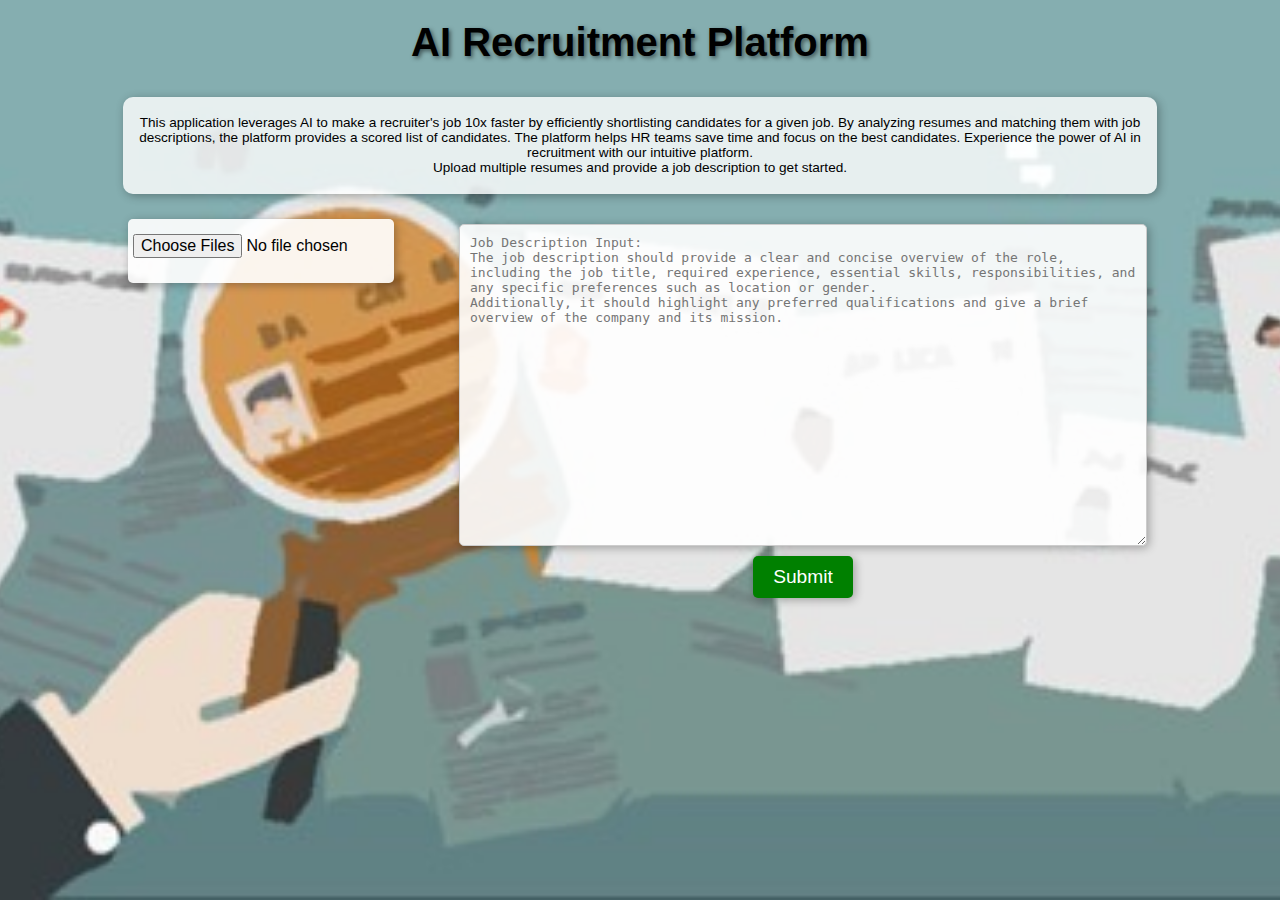
==== src/templates/index.html @ 1df7df0d "Initial commit" ====
<!DOCTYPE html>
<html lang="en">
<head>
    <meta charset="UTF-8">
    <meta name="viewport" content="width=device-width, initial-scale=1.0">
    <title>AI Recruitment Platform</title>
    <link rel="stylesheet" href="../static/styles.css">
</head>
<body>
    <div class="container">
        <!-- Section 1: Header -->
        <h1>AI Recruitment Platform</h1>
        
        <!-- Section 2: Application Description -->
        <div class="info-box">
            <p>This application leverages AI to make a recruiter's job 10x faster by efficiently shortlisting candidates for a given job. By analyzing resumes and matching them with job descriptions, the platform provides a scored list of candidates. The platform helps HR teams save time and focus on the best candidates. Experience the power of AI in recruitment with our intuitive platform.
            <br>Upload multiple resumes and provide a job description to get started.</p>
        </div>

        <div class="main-content">
            <!-- Section 3: Upload Resumes -->
            <form id="job-form" action="/api/fetch_resumes" method="POST" enctype="multipart/form-data" class="horizontal-form">
                <div class="upload-section" id="upload-section">
                    <label for="resume-upload" class="upload-label"></label>
                    <input type="file" id="resumes" name="resumes" multiple accept=".pdf">
                    <div id="file-list" class="file-list"></div>
                </div>
        
                <!-- Section 4: Job Description -->
                <div class="job-description">
                    <textarea id="jobDescription" name="jobDescription" 
                    placeholder=
"Job Description Input:
The job description should provide a clear and concise overview of the role, including the job title, required experience, essential skills, responsibilities, and any specific preferences such as location or gender. 
Additionally, it should highlight any preferred qualifications and give a brief overview of the company and its mission." 
                    rows="20" cols="120"></textarea>
                    <button type="submit" class="btn">Submit</button>
                </div>
            </form>
        </div>
        
    </div>
     
    <!-- jQuery library -->
    <script src="https://ajax.googleapis.com/ajax/libs/jquery/3.6.0/jquery.min.js"></script>

    <!-- Custom jQuery script -->
    <script>
        $(document).ready(function() {
            // Function to handle file uploads
            $('#resumes').on('change', function() {
                var files = $(this)[0].files;
                var fileList = $('#file-list');
                fileList.empty(); // Clear existing list
                
                for (var i = 0; i < files.length; i++) {
                    var fileName = files[i].name;
                    var listItem = $('<div class="file-item">' + fileName + '<span class="remove-btn" data-index="' + i + '">x</span></div>');
                    fileList.append(listItem);
                }
            });

            // Function to handle file removal
            $(document).on('click', '.remove-btn', function() {
                var index = $(this).data('index');
                $('#resumes').get(0).files[index] = null; // Remove file from input
                $(this).parent().remove(); // Remove file item from list
            });

            // Handle form submission with files and job description
            $('#job-form').on('submit', function(e) {
                e.preventDefault(); // Prevent default form submission

                var formData = new FormData();
                var files = $('#resumes')[0].files;
                for (var i = 0; i < files.length; i++) {
                    formData.append('resumes', files[i]);
                }
                formData.append('jobDescription', $('#jobDescription').val());
                localStorage.setItem('jobDescription', jobDescription);

                $.ajax({
                    url: '/api/fetch_resumes',
                    type: 'POST',
                    data: formData,
                    contentType: false,
                    processData: false,
                    success: function(response) {
                        console.log('Success:', response);

                        // Store the response in localStorage
                        localStorage.setItem('resumeResults', JSON.stringify(response));

                        // Redirect to the result-resumes.html page
                        window.location.href = '/result-resumes';
                    },
                    error: function(error) {
                        console.log('Error:', error);
                        // Handle error response
                    }
                });
            });
        });
    </script>

</body>
</html>
---- src/static/styles.css ----
body, html {
    margin: 0;
    padding: 0;
    font-family: Arial, sans-serif;
    height: 100%;
    background: url('../static/images/background.jpg') no-repeat center center fixed;
    background-size: cover;
}

/* Header styles */
h1 {
    font-size: 2.5em; 
    color: black;
    text-shadow: 2px 2px 4px rgba(0, 0, 0, 0.5); 
    margin-top: 20px;
    z-index: 1;
    position: relative;
    text-align: center;
}

/* Main container styles */
.container {
    display: flex;
    flex-direction: column;
    align-items: center;
    position: relative;
}

/* Info box styles */
.info-box {
    background-color: rgba(255, 255, 255, 0.8);
    padding: 5px;
    margin: 5px auto;
    border-radius: 10px;
    text-align: center;
    max-width: 80%;
    font-size: 0.85em;
    box-shadow: 2px 2px 10px rgba(0, 0, 0, 0.3); /* 3D look with shadow */
}

/* Main content styles */
.main-content {
    display: flex;
    justify-content: space-between;
    width: 80%;
    padding-top: 20px;
}

.horizontal-form {
    display: flex;
    align-items: flex-start;
    gap: 60px; /* Adjust the gap between the sections as needed */
}

/* Upload section styles */
.upload-section {
    width: 25%;
    display: flex;
    flex-direction: column;
    align-items: flex-start;
    padding: 5px;
    border-radius: 5px;
    background-color: rgba(255, 255, 255, 0.9);
    flex: 1;
    transition: background-color 0.3s ease;
    box-shadow: 2px 2px 10px rgba(0, 0, 0, 0.3); /* 3D look with shadow */
}

.upload-section label {
    font-size: 1.2em;
    color: black;
    margin-bottom: 10px;
}

.upload-section input[type="file"] {
    font-size: 1em;
    margin-bottom: 10px;
}

.upload-section.active {
    background-color: rgba(255, 255, 255, 0.9); /* White translucent background */
    box-shadow: 2px 2px 10px rgba(0, 0, 0, 0.3); /* 3D look with shadow */
}

/* Styles for file list */
.file-list {
    font-size: 0.9em;
    color: black;
    margin-top: 10px;
}

.remove-btn {
    margin-left: 10px;
    cursor: pointer;
}


/* Job description styles */
.job-description {
    width: 100%; /* Span across the whole screen */
    display: flex;
    flex-direction: column;
    padding: 5px;
    border-radius: 10px;
    box-sizing: border-box; /* Ensure padding is included in width */
}

.job-description textarea {
    width: 100%; /* Span across the whole width */
    box-sizing: border-box;
    font-size: 1em;
    padding: 10px;
    margin-bottom: 10px; /* Margin for spacing between textarea and button */
    border-radius: 5px; /* Add border-radius if needed */
    border: 1px solid #ccc; /* Border for visual clarity */
    background-color: rgba(255, 255, 255, 0.9); /* Transparent background color */
    border: 1px solid #ccc; /* Optional: Add a border to distinguish the textarea */
    border-radius: 5px; /* Optional: Add rounded corners to the textarea */
    box-shadow: 2px 2px 10px rgba(0, 0, 0, 0.3); /* 3D look with shadow */
}

.job-description button {
    align-self: center; /* Center the button horizontally */
    padding: 10px 20px;
    font-size: 1.2em;
    color: white;
    background-color: green;
    border: none;
    border-radius: 5px;
    cursor: pointer;
    margin-top: auto; /* Push the button to the bottom of the container */
    box-shadow: 2px 2px 10px rgba(0, 0, 0, 0.3); /* 3D look with shadow */
}


/* Result card styles */
/* .result-card {
    background-color: rgba(255, 255, 255, 0.7);
    padding: 20px;
    margin: 20px auto;
    border-radius: 10px;
    box-shadow: 2px 2px 10px rgba(0, 0, 0, 0.3); 
    transition: transform 0.3s ease;
    max-width: 80%; 
    border: 1px solid #ccc;
    border-radius: 5px;
    margin-bottom: 20px;
    position: relative;
    z-index: 1;
}

.result-card:hover {
    transform: translateY(-5px);
}


.score_accept {
    display: inline-block;
    width: 43px; 
    height: 43px; 
    line-height: 43px; 
    text-align: center;
    border-radius: 50%;
    background-color: rgb(84, 200, 160);
    color: rgb(10, 8, 8);
    border: 1px solid black;
    font-weight: bold;
    margin-right: 10px;
    z-index: 2;

}

.score_reject {
    display: inline-block;
    width: 43px; 
    height: 43px; 
    line-height: 43px; 
    text-align: center;
    border-radius: 50%;
    background-color: rgb(200, 84, 84);
    color: rgb(10, 8, 8);
    border: 1px solid black;
    font-weight: bold;
    margin-right: 10px; 
    z-index: 2;
}

.result-card a {
    color: rgb(99, 99, 239);
    text-decoration: none;
    margin-right: 10px;
    z-index: 2;
}

.result-card a:hover {
    text-decoration: underline;
    z-index: 2;
} */


/*NEW CSS WITH CHAT SYMBOL*/

.result-card {
    background-color: rgba(255, 255, 255, 0.7);
    padding: 20px;
    margin: 20px auto;
    border-radius: 10px;
    box-shadow: 2px 2px 10px rgba(0, 0, 0, 0.3); /* 3D look with shadow */
    transition: transform 0.3s ease;
    max-width: 80%; /* Span across the screen */
    border: 1px solid #ccc;
    border-radius: 5px;
    margin-bottom: 20px;
    position: relative;
    z-index: 1;
}

.result-card:hover {
    transform: translateY(-5px);
}

.score_accept, .score_reject {
    display: inline-block;
    width: 43px; /* Adjust the size as needed */
    height: 43px; /* Adjust the size as needed */
    line-height: 43px; /* This should match the height to center the text vertically */
    text-align: center;
    border-radius: 50%;
    color: rgb(10, 8, 8);
    border: 1px solid black;
    font-weight: bold;
    margin-right: 10px; /* Adjust the spacing between score and name */
    z-index: 2;
}

.score_accept {
    background-color: rgb(84, 200, 160);
}

.score_reject {
    background-color: rgb(200, 84, 84);
}

.result-card a {
    color: rgb(99, 99, 239);
    text-decoration: none;
    margin-right: 10px;
    z-index: 2;
}

.result-card a:hover {
    text-decoration: underline;
    z-index: 2;
}

.card-image {
    position: absolute;
    bottom: 10px;
    right: 10px;
    width: 30px;
    height: 30px;
    z-index: 3;
    cursor: pointer;
}



/* Styles for pitch-email */

.pitch-email-container {
    position: relative;
    background-color: rgba(255, 255, 255, 0.8);
    box-shadow: 0 4px 8px rgba(0, 0, 0, 0.1);
    padding: 20px;
    border-radius: 10px;
    margin: 20px auto;
    max-width: 80%;
    transition: transform 0.3s;
    white-space: pre-wrap;
    z-index: 1;
}

.pitch-email-container:hover {
    transform: translateY(-5px);
    box-shadow: 0 8px 16px rgba(0, 0, 0, 0.2);
    z-index: 1;
}

/* Positioning for the copy button */
.copy-button {
    position: absolute;
    top: 10px;
    right: 10px;
    background: transparent;
    border: none;
    cursor: pointer;
    z-index: 2; /* Ensure it is on top of other elements */
}

.copy-button img {
    width: 24px; /* Adjust size as needed */
    height: auto;
}
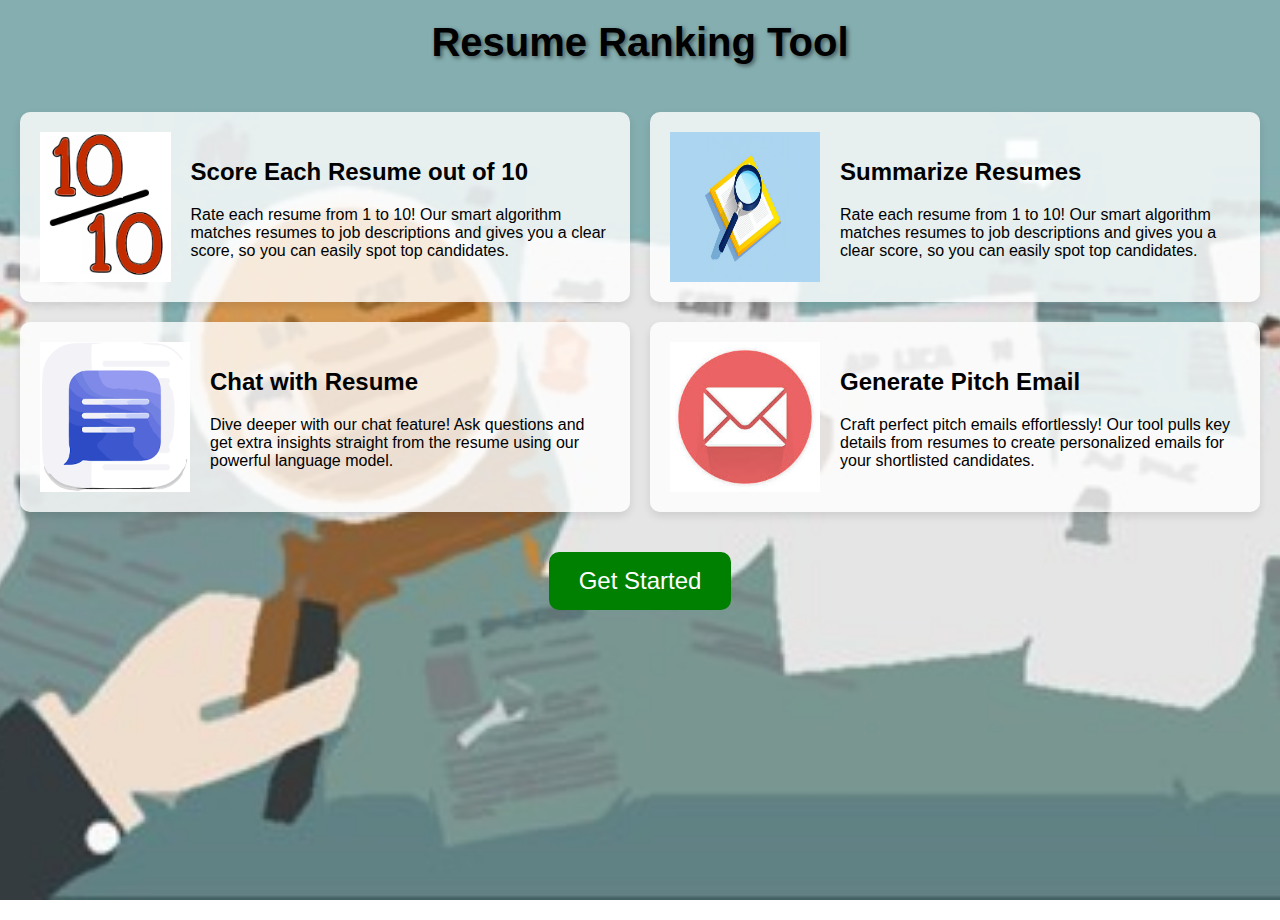
==== commit 94a0b289: "Added Homepage" ====
--- a/src/templates/index.html
+++ b/src/templates/index.html
@@ -3,105 +3,51 @@
 <head>
     <meta charset="UTF-8">
     <meta name="viewport" content="width=device-width, initial-scale=1.0">
-    <title>AI Recruitment Platform</title>
+    <title>Resume Ranking Tool</title>
     <link rel="stylesheet" href="../static/styles.css">
 </head>
 <body>
-    <div class="container">
-        <!-- Section 1: Header -->
-        <h1>AI Recruitment Platform</h1>
-        
-        <!-- Section 2: Application Description -->
-        <div class="info-box">
-            <p>This application leverages AI to make a recruiter's job 10x faster by efficiently shortlisting candidates for a given job. By analyzing resumes and matching them with job descriptions, the platform provides a scored list of candidates. The platform helps HR teams save time and focus on the best candidates. Experience the power of AI in recruitment with our intuitive platform.
-            <br>Upload multiple resumes and provide a job description to get started.</p>
+    <h1>Resume Ranking Tool</h1>
+    <div class="feature-grid">
+        <div class="feature-card">
+            <div class="card-content">
+                <img src="../static/images/score_10.png" alt="Feature 1" class="feature-image">
+                <div class="feature-text">
+                    <h2>Score Each Resume out of 10</h2>
+                    <p>Rate each resume from 1 to 10! Our smart algorithm matches resumes to job descriptions and gives you a clear score, so you can easily spot top candidates.</p>
+                </div>
+            </div>
         </div>
-
-        <div class="main-content">
-            <!-- Section 3: Upload Resumes -->
-            <form id="job-form" action="/api/fetch_resumes" method="POST" enctype="multipart/form-data" class="horizontal-form">
-                <div class="upload-section" id="upload-section">
-                    <label for="resume-upload" class="upload-label"></label>
-                    <input type="file" id="resumes" name="resumes" multiple accept=".pdf">
-                    <div id="file-list" class="file-list"></div>
+        <div class="feature-card">
+            <div class="card-content">
+                <img src="../static/images/screen_status.jpg" alt="Feature 2" class="feature-image">
+                <div class="feature-text">
+                    <h2>Summarize Resumes</h2>
+                    <p>Rate each resume from 1 to 10! Our smart algorithm matches resumes to job descriptions and gives you a clear score, so you can easily spot top candidates.</p>
                 </div>
-        
-                <!-- Section 4: Job Description -->
-                <div class="job-description">
-                    <textarea id="jobDescription" name="jobDescription" 
-                    placeholder=
-"Job Description Input:
-The job description should provide a clear and concise overview of the role, including the job title, required experience, essential skills, responsibilities, and any specific preferences such as location or gender. 
-Additionally, it should highlight any preferred qualifications and give a brief overview of the company and its mission." 
-                    rows="20" cols="120"></textarea>
-                    <button type="submit" class="btn">Submit</button>
+            </div>
+        </div>
+        <div class="feature-card">
+            <div class="card-content reverse-order">
+                <div class="feature-text">
+                    <h2>Chat with Resume</h2>
+                    <p>Dive deeper with our chat feature! Ask questions and get extra insights straight from the resume using our powerful language model.</p>
                 </div>
-            </form>
+                <img src="../static/images/chat_doc.png" alt="Feature 3" class="feature-image">
+            </div>
         </div>
-        
+        <div class="feature-card">
+            <div class="card-content reverse-order">
+                <div class="feature-text">
+                    <h2>Generate Pitch Email</h2>
+                    <p>Craft perfect pitch emails effortlessly! Our tool pulls key details from resumes to create personalized emails for your shortlisted candidates.</p>
+                </div>
+                <img src="../static/images/email_pitch.jpg" alt="Feature 4" class="feature-image">
+            </div>
+        </div>
     </div>
-     
-    <!-- jQuery library -->
-    <script src="https://ajax.googleapis.com/ajax/libs/jquery/3.6.0/jquery.min.js"></script>
-
-    <!-- Custom jQuery script -->
-    <script>
-        $(document).ready(function() {
-            // Function to handle file uploads
-            $('#resumes').on('change', function() {
-                var files = $(this)[0].files;
-                var fileList = $('#file-list');
-                fileList.empty(); // Clear existing list
-                
-                for (var i = 0; i < files.length; i++) {
-                    var fileName = files[i].name;
-                    var listItem = $('<div class="file-item">' + fileName + '<span class="remove-btn" data-index="' + i + '">x</span></div>');
-                    fileList.append(listItem);
-                }
-            });
-
-            // Function to handle file removal
-            $(document).on('click', '.remove-btn', function() {
-                var index = $(this).data('index');
-                $('#resumes').get(0).files[index] = null; // Remove file from input
-                $(this).parent().remove(); // Remove file item from list
-            });
-
-            // Handle form submission with files and job description
-            $('#job-form').on('submit', function(e) {
-                e.preventDefault(); // Prevent default form submission
-
-                var formData = new FormData();
-                var files = $('#resumes')[0].files;
-                for (var i = 0; i < files.length; i++) {
-                    formData.append('resumes', files[i]);
-                }
-                formData.append('jobDescription', $('#jobDescription').val());
-                localStorage.setItem('jobDescription', jobDescription);
-
-                $.ajax({
-                    url: '/api/fetch_resumes',
-                    type: 'POST',
-                    data: formData,
-                    contentType: false,
-                    processData: false,
-                    success: function(response) {
-                        console.log('Success:', response);
-
-                        // Store the response in localStorage
-                        localStorage.setItem('resumeResults', JSON.stringify(response));
-
-                        // Redirect to the result-resumes.html page
-                        window.location.href = '/result-resumes';
-                    },
-                    error: function(error) {
-                        console.log('Error:', error);
-                        // Handle error response
-                    }
-                });
-            });
-        });
-    </script>
-
+    <div class="button-container">
+        <button class="get-started-btn" onclick="window.location.href='tool'">Get Started</button>
+    </div>
 </body>
 </html>
--- a/src/static/styles.css
+++ b/src/static/styles.css
@@ -27,7 +27,7 @@
 }
 
 /* Info box styles */
-.info-box {
+/* .info-box {
     background-color: rgba(255, 255, 255, 0.8);
     padding: 5px;
     margin: 5px auto;
@@ -35,8 +35,22 @@
     text-align: center;
     max-width: 80%;
     font-size: 0.85em;
-    box-shadow: 2px 2px 10px rgba(0, 0, 0, 0.3); /* 3D look with shadow */
-}
+    box-shadow: 2px 2px 10px rgba(0, 0, 0, 0.3);
+} */
+
+.info-box {
+    position: relative;
+    background-color: rgba(255, 255, 255, 0.8);
+    box-shadow: 0 4px 8px rgba(0, 0, 0, 0.1);
+    border-radius: 10px;
+    transition: transform 0.3s;
+    max-width: 78%;
+    text-align: center;
+    padding-left: 10px;
+    padding-right: 10px;
+}
+
+
 
 /* Main content styles */
 .main-content {
@@ -133,75 +147,10 @@
 }
 
 
-/* Result card styles */
-/* .result-card {
-    background-color: rgba(255, 255, 255, 0.7);
-    padding: 20px;
-    margin: 20px auto;
-    border-radius: 10px;
-    box-shadow: 2px 2px 10px rgba(0, 0, 0, 0.3); 
-    transition: transform 0.3s ease;
-    max-width: 80%; 
-    border: 1px solid #ccc;
-    border-radius: 5px;
-    margin-bottom: 20px;
-    position: relative;
-    z-index: 1;
-}
-
-.result-card:hover {
-    transform: translateY(-5px);
-}
-
-
-.score_accept {
-    display: inline-block;
-    width: 43px; 
-    height: 43px; 
-    line-height: 43px; 
-    text-align: center;
-    border-radius: 50%;
-    background-color: rgb(84, 200, 160);
-    color: rgb(10, 8, 8);
-    border: 1px solid black;
-    font-weight: bold;
-    margin-right: 10px;
-    z-index: 2;
-
-}
-
-.score_reject {
-    display: inline-block;
-    width: 43px; 
-    height: 43px; 
-    line-height: 43px; 
-    text-align: center;
-    border-radius: 50%;
-    background-color: rgb(200, 84, 84);
-    color: rgb(10, 8, 8);
-    border: 1px solid black;
-    font-weight: bold;
-    margin-right: 10px; 
-    z-index: 2;
-}
-
-.result-card a {
-    color: rgb(99, 99, 239);
-    text-decoration: none;
-    margin-right: 10px;
-    z-index: 2;
-}
-
-.result-card a:hover {
-    text-decoration: underline;
-    z-index: 2;
-} */
-
-
-/*NEW CSS WITH CHAT SYMBOL*/
+/*Result Cards*/
 
 .result-card {
-    background-color: rgba(255, 255, 255, 0.7);
+    background-color: rgba(255, 255, 255, 0.85);
     padding: 20px;
     margin: 20px auto;
     border-radius: 10px;
@@ -303,4 +252,68 @@
 }
 
 
-
+/* Feature Cards for Homepage */
+/* Styles for the feature grid */
+.feature-grid {
+    display: grid;
+    grid-template-columns: repeat(2, 1fr);
+    gap: 20px;
+    padding: 20px;
+}
+
+.feature-card {
+    position: relative;
+    background-color: rgba(255, 255, 255, 0.8);
+    box-shadow: 0 4px 8px rgba(0, 0, 0, 0.1);
+    border-radius: 10px;
+    transition: transform 0.3s;
+}
+
+.feature-card:hover {
+    transform: translateY(-5px);
+    box-shadow: 0 8px 16px rgba(0, 0, 0, 0.7);
+}
+
+.card-content {
+    display: flex;
+    align-items: center;
+    padding: 20px;
+}
+
+.card-content.reverse-order {
+    flex-direction: row-reverse;
+}
+
+.feature-image {
+    width: 150px;
+    height: 150px;
+    margin-right: 20px;
+}
+
+.feature-text {
+    flex-grow: 1;
+}
+
+.button-container {
+    text-align: center;
+    margin: 20px 0;
+}
+
+.get-started-btn {
+    display: inline-block;
+    padding: 15px 30px;
+    font-size: 1.5em;
+    color: white;
+    background-color: green;
+    border: none;
+    border-radius: 10px;
+    cursor: pointer;
+    transition: background-color 0.3s, transform 0.3s;
+}
+
+.get-started-btn:hover {
+    background-color: darkgreen;
+    transform: translateY(-3px);
+}
+
+
